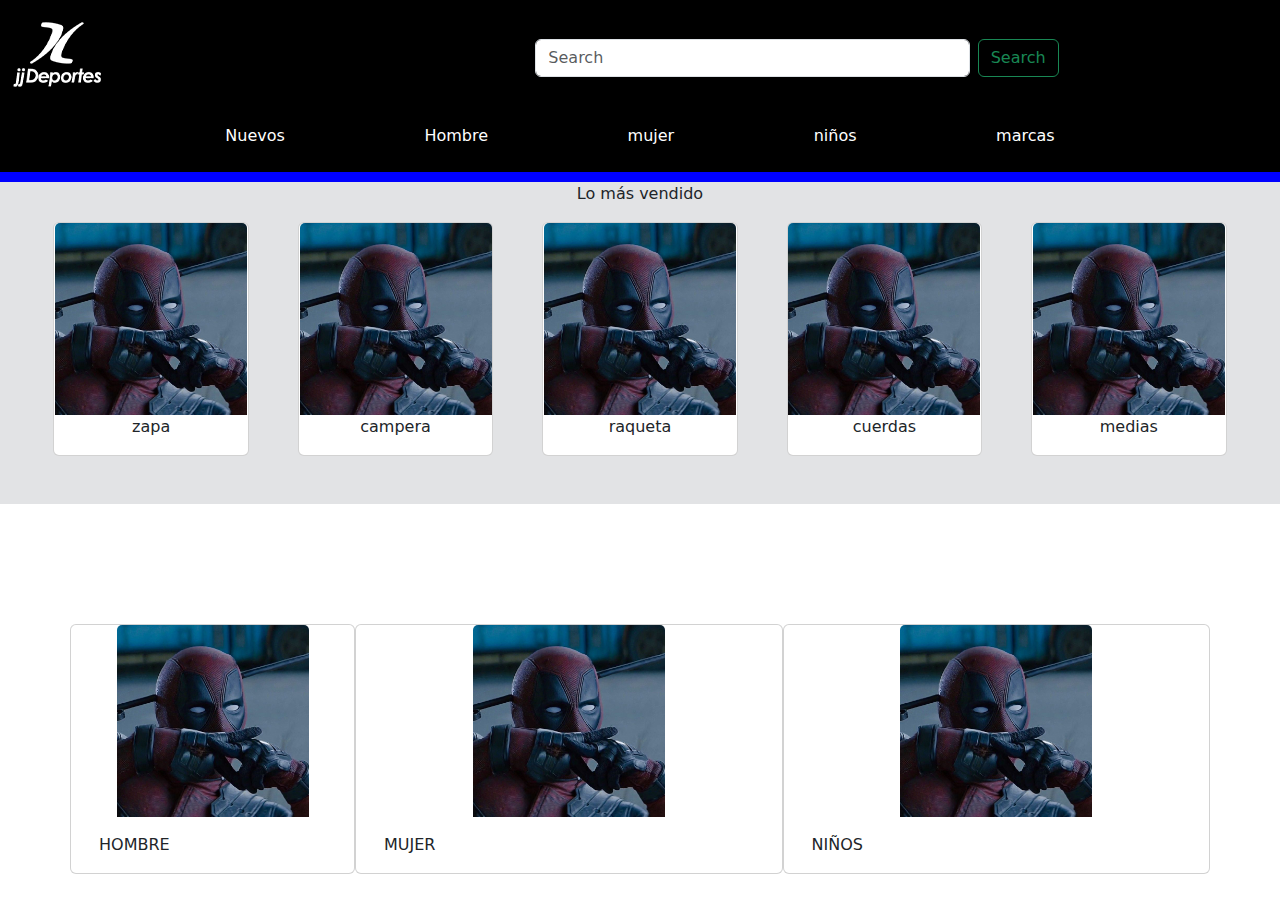
==== jjDeportes/index.html @ d931f785 "Add files via upload" ====
<!DOCTYPE html>
<html lang="en">
<head>
    <meta charset="UTF-8">
    <meta name="viewport" content="width=device-width, initial-scale=1.0">
    <title>Document</title>
    <link href="https://cdn.jsdelivr.net/npm/bootstrap@5.3.3/dist/css/bootstrap.min.css" rel="stylesheet" integrity="sha384-QWTKZyjpPEjISv5WaRU9OFeRpok6YctnYmDr5pNlyT2bRjXh0JMhjY6hW+ALEwIH" crossorigin="anonymous">
</head>
<body>
    <nav class="navbar navbar-expand-lg bg-black">
        <div class="container-fluid ">
            <div class="col-3">
                <a class="navbar-brand" href="#"><img src="logo-jj-90.png" class="navbar-brand" alt=""></a>
                <button class="navbar-toggler" type="button" data-bs-toggle="collapse" data-bs-target="#navbarSupportedContent" aria-controls="navbarSupportedContent" aria-expanded="false" aria-label="Toggle navigation">
                <span class="navbar-toggler-icon"></span>
                </button> 
            </div>
            <form class="d-flex col-5 mx-auto" role="search">
                <input class="form-control me-2" type="search" placeholder="Search" aria-label="Search">
                <button class="btn btn-outline-success" type="submit">Search</button>
            </form>
        </div>
    </nav>
      <nav class="navbar navbar-expand-lg bg-black"> 
        <div class="container-fluid col-8 justify-content-between">
            <p style="color: white;">Nuevos</p>
            <p style="color: white;">Hombre</p>
            <p style="color: white;">mujer</p>
            <p style="color: white;">niños</p>
            <p style="color: white;">marcas</p>
        </div>
      </nav>
      <div class="bloque-azul" style="height: 10px; background-color: blue;"></div>
      
      <section class="bg-secondary-subtle">
        <p class="mx-auto" style="width: fit-content;">Lo más vendido</p>
        <div class="d-flex col-11 mx-auto justify-content-between pb-5">
          <div class="card col-2">
            <img src="Deadpool.jpg" style="width: 12em;" class="card-img-top mx-auto" alt="...">
            <p class="mx-auto">zapa</p>
          </div>
          <div class="card col-2">
            <img src="Deadpool.jpg" style="width: 12em;" class="card-img-top mx-auto" alt="...">
            <p class="mx-auto">campera</p>
          </div>
          <div class="card col-2">
            <img src="Deadpool.jpg" style="width: 12em;" class="card-img-top mx-auto" alt="...">
            <p class="mx-auto">raqueta</p>
          </div>
          <div class="card col-2">
            <img src="Deadpool.jpg" style="width: 12em;" class="card-img-top mx-auto" alt="...">
            <p class="mx-auto">cuerdas</p>
          </div>
          <div class="card col-2">
            <img src="Deadpool.jpg" style="width: 12em;" class="card-img-top mx-auto" alt="...">
            <p class="mx-auto">medias</p>
          </div>
        </div>
        
      </section>
      <br><br><br><br><br>
      <!-- Categorias--> 
      <section class="container mx-auto">
        <div class="row">
            <div class="card col-sm-3">
                <img src="Deadpool.jpg" style="width: 12em;" class="card-img-top mx-auto" alt="...">
                <div class="card-body">
                  <p class="card-text">HOMBRE</p>
                </div>
            </div>
            <div class="card col-sm">
                <img src="Deadpool.jpg" style="width: 12em;" class="card-img-top mx-auto" alt="...">
                <div class="card-body">
                  <p class="card-text">MUJER</p> 
                </div>
            </div>
            <div class="card col-sm ">
                <img src="Deadpool.jpg" style="width: 12em;" class="card-img-top mx-auto" alt="...">
                <div class="card-body">
                  <p class="card-text">NIÑOS</p>
                </div>
            </div>
        </div>
      </section>
      
    <script src="script.js"></script>
    <script src="https://cdn.jsdelivr.net/npm/bootstrap@5.3.3/dist/js/bootstrap.bundle.min.js" integrity="sha384-YvpcrYf0tY3lHB60NNkmXc5s9fDVZLESaAA55NDzOxhy9GkcIdslK1eN7N6jIeHz" crossorigin="anonymous"></script>
</body>
</html>
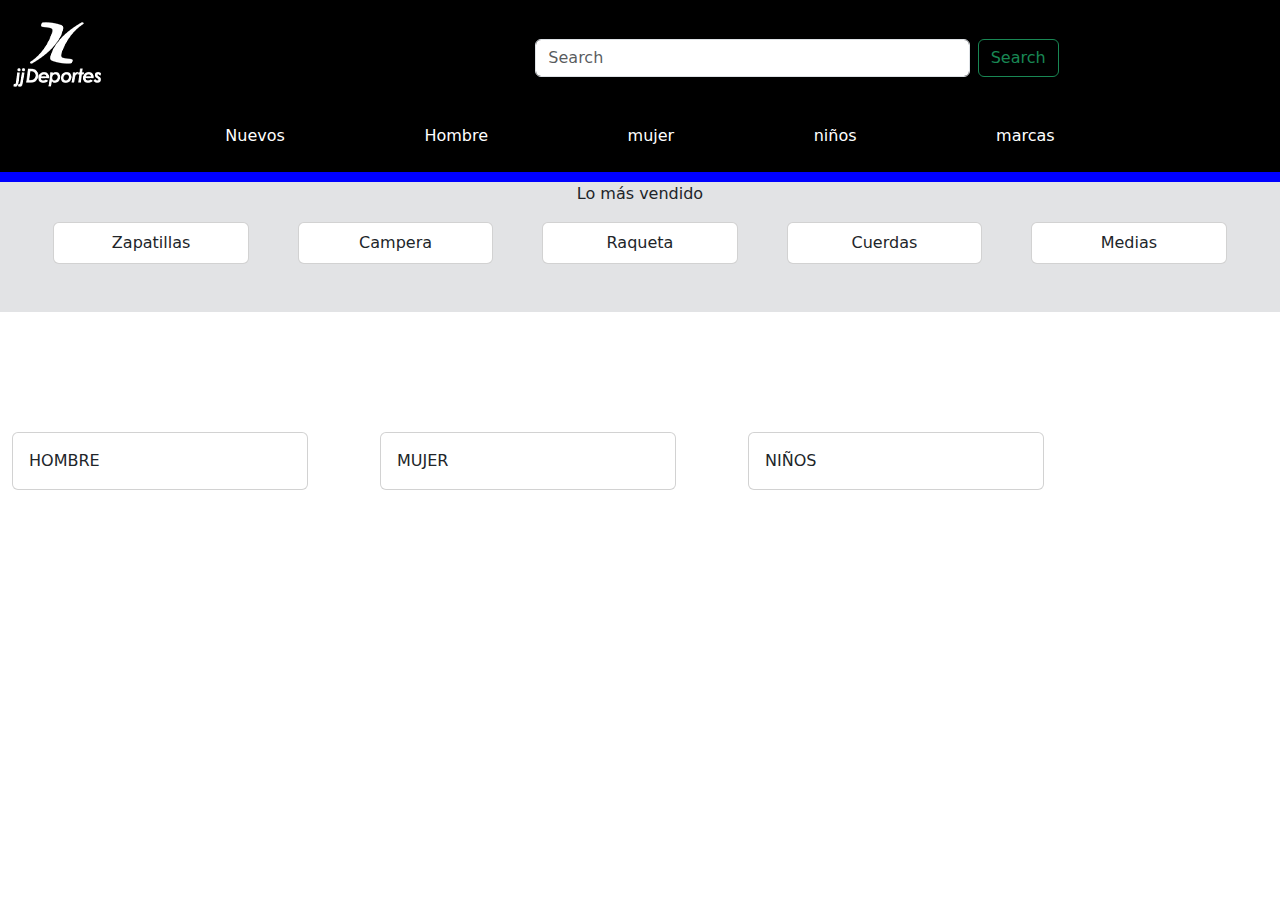
==== commit 82fde4ac: "Add files via upload" ====
--- a/jjDeportes/index.html
+++ b/jjDeportes/index.html
@@ -36,51 +36,49 @@
         <p class="mx-auto" style="width: fit-content;">Lo más vendido</p>
         <div class="d-flex col-11 mx-auto justify-content-between pb-5">
           <div class="card col-2">
-            <img src="Deadpool.jpg" style="width: 12em;" class="card-img-top mx-auto" alt="...">
-            <p class="mx-auto">zapa</p>
+            <p class="m-auto py-2">Zapatillas</p>
           </div>
           <div class="card col-2">
-            <img src="Deadpool.jpg" style="width: 12em;" class="card-img-top mx-auto" alt="...">
-            <p class="mx-auto">campera</p>
+            <p class="m-auto py-2">Campera</p>
           </div>
           <div class="card col-2">
-            <img src="Deadpool.jpg" style="width: 12em;" class="card-img-top mx-auto" alt="...">
-            <p class="mx-auto">raqueta</p>
+            <p class="m-auto py-2">Raqueta</p>
           </div>
           <div class="card col-2">
-            <img src="Deadpool.jpg" style="width: 12em;" class="card-img-top mx-auto" alt="...">
-            <p class="mx-auto">cuerdas</p>
+            <p class="m-auto py-2">Cuerdas</p>
           </div>
           <div class="card col-2">
-            <img src="Deadpool.jpg" style="width: 12em;" class="card-img-top mx-auto" alt="...">
-            <p class="mx-auto">medias</p>
+            <p class="m-auto py-2">Medias</p>
           </div>
         </div>
-        
       </section>
       <br><br><br><br><br>
       <!-- Categorias--> 
-      <section class="container mx-auto">
-        <div class="row">
-            <div class="card col-sm-3">
-                <img src="Deadpool.jpg" style="width: 12em;" class="card-img-top mx-auto" alt="...">
-                <div class="card-body">
-                  <p class="card-text">HOMBRE</p>
-                </div>
+      <section class="row mx-auto">
+          <div class="col-3 mb-5">
+            <div class="card">
+              
+              <div class="card-body">
+                <p class="card-text">HOMBRE</p>
+              </div>
             </div>
-            <div class="card col-sm">
-                <img src="Deadpool.jpg" style="width: 12em;" class="card-img-top mx-auto" alt="...">
-                <div class="card-body">
-                  <p class="card-text">MUJER</p> 
-                </div>
+          </div>
+          <div class="col-3 mx-5 mb-5">
+            <div class="card">
+              
+              <div class="card-body">
+                <p class="card-text">MUJER</p> 
+              </div>
             </div>
-            <div class="card col-sm ">
-                <img src="Deadpool.jpg" style="width: 12em;" class="card-img-top mx-auto" alt="...">
-                <div class="card-body">
-                  <p class="card-text">NIÑOS</p>
-                </div>
+          </div>
+          <div class="col-3 mb-5">
+            <div class="card">
+              
+              <div class="card-body">
+                <p class="card-text">NIÑOS</p>
+              </div>
             </div>
-        </div>
+          </div>
       </section>
       
     <script src="script.js"></script>
